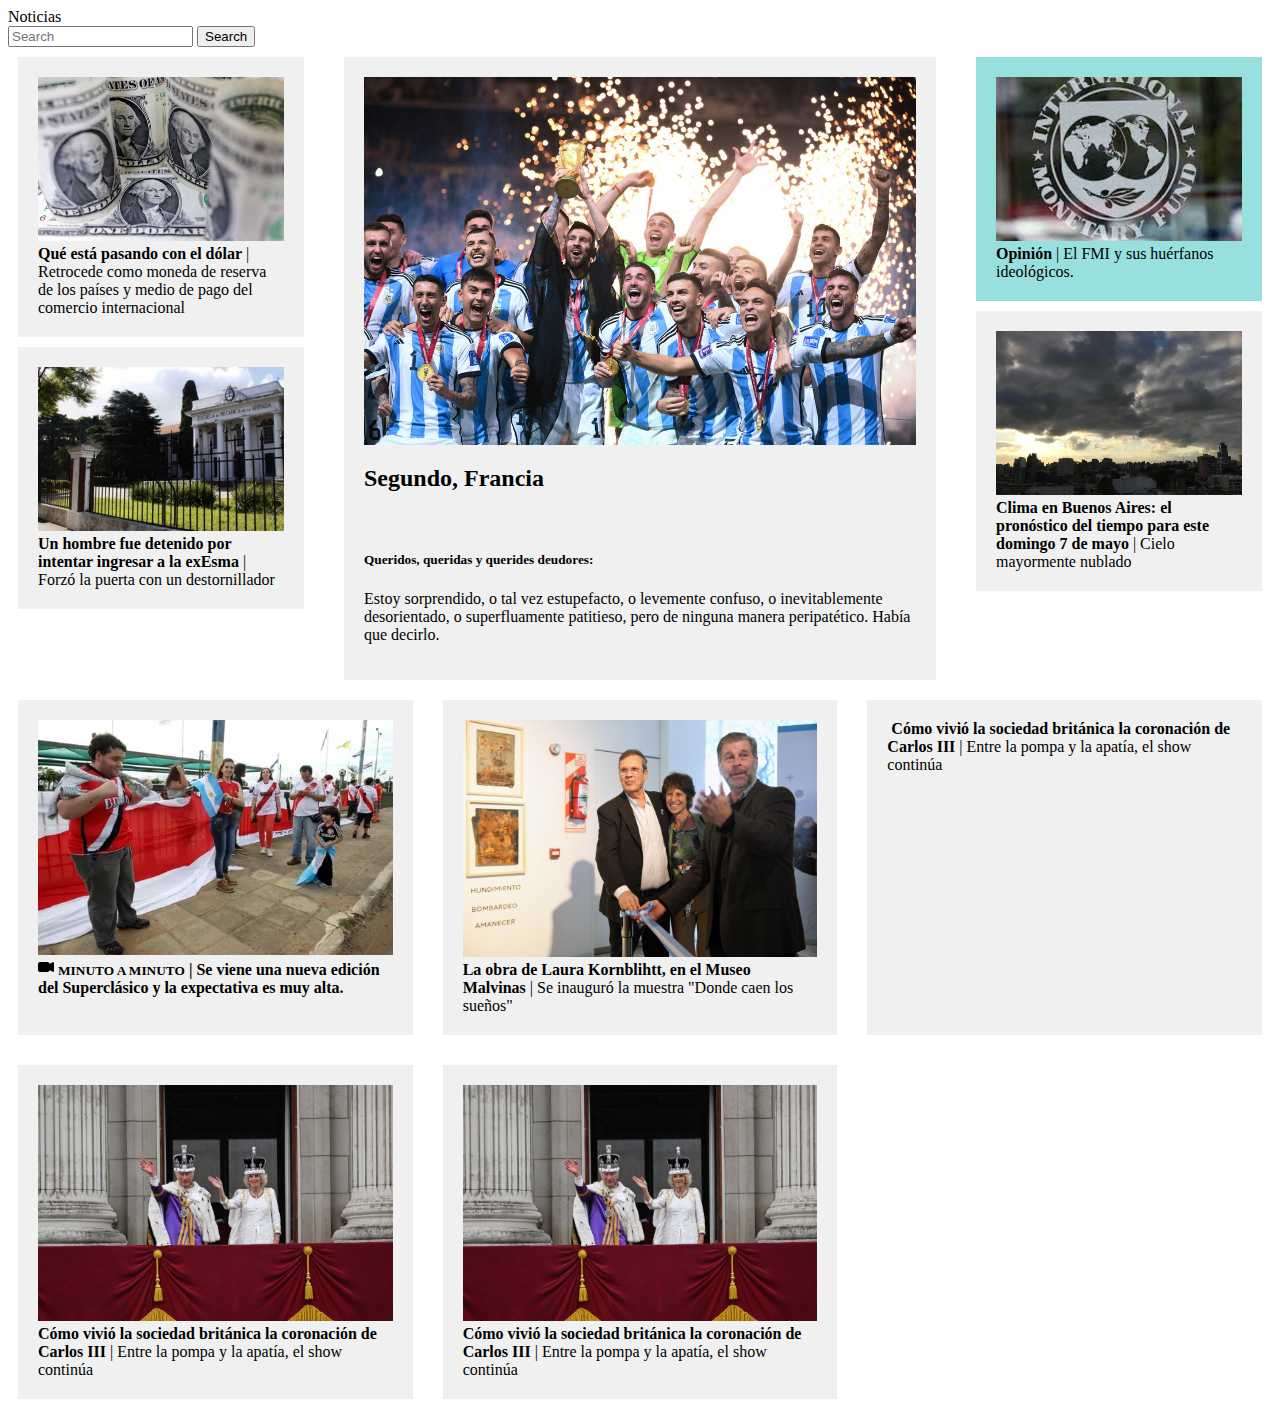
==== index.html @ 2b3b85e8 "gif anda" ====
<!DOCTYPE html>
<html lang="en">
<head>
    <link rel="stylesheet" href="estilos.css">
    <link href="https://cdn.jsdelivr.net/npm/bootstrap@5.3.0-alpha3/dist/css/bootstrap.min.css" rel="stylesheet" integrity="sha384-KK94CHFLLe+nY2dmCWGMq91rCGa5gtU4mk92HdvYe+M/SXH301p5ILy+dN9+nJOZ" crossorigin="anonymous">
    <script src="https://cdn.jsdelivr.net/npm/bootstrap@5.3.0-alpha3/dist/js/bootstrap.bundle.min.js" integrity="sha384-ENjdO4Dr2bkBIFxQpeoTz1HIcje39Wm4jDKdf19U8gI4ddQ3GYNS7NTKfAdVQSZe" crossorigin="anonymous"></script>
    <meta charset="UTF-8">
    <meta http-equiv="X-UA-Compatible" content="IE=edge">
    <meta name="viewport" content="width=device-width, initial-scale=1.0">
    <title>Noticias</title>
</head>
<body>

    <head>

        <nav class="navbar bg-body-tertiary">
            <div class="container-fluid">
              <a class="navbar-brand">Noticias</a>
              <form class="d-flex" role="search">
                <input class="form-control me-2" type="search" placeholder="Search" aria-label="Search">
                <button class="btn btn-outline-success" type="submit">Search</button>
              </form>
            </div>
          </nav>

    </head>

    <main>
        <div id="contenedor">
            
            <div>
                <article id="noticia">
                    <picture>
                        <img id="img" src="imagenes/dolar.jpg" alt="">
                    </picture>
                    <strong>Qué está pasando con el dólar</strong>
                    <span> | Retrocede como moneda de reserva de los países y medio de pago del comercio internacional</span>
                </article>

                <article id="noticia">
                    <picture>
                        <img id="img" src="imagenes/esma.jpg" alt="">
                    </picture>
                    <strong>Un hombre fue detenido por intentar ingresar a la exEsma</strong>
                    <span> | Forzó la puerta con un destornillador</span>
                </article>

                
            </div>
            

            <div id="noticia-medio">
                <article id="noticia">
                    <picture id="picture">
                        <img id="img" src="imagenes/seleccion.jpg" alt="">
                    </picture>
                    <h2>Segundo, Francia</h2>
                    <br>
                    <h5><b>Queridos, queridas y querides deudores:</b></h5>
                    <p>Estoy sorprendido, o tal vez estupefacto, o levemente confuso, o inevitablemente desorientado, o superfluamente patitieso, pero de ninguna manera peripatético. Había que decirlo.</p>
                </article>
            </div>


            <div>
                <article id="noticia-opinion">
                    <picture>
                        <img id="img" src="imagenes/fmi.jpg" alt="">
                    </picture>
                    <strong>Opinión</strong>
                    <span> | El FMI y sus huérfanos ideológicos.</span>
                </article>

                <article id="noticia">
                    <picture>
                        <img id="img" src="imagenes/tiempo.jpg" alt="">
                    </picture>
                    <strong>Clima en Buenos Aires: el pronóstico del tiempo para este domingo 7 de mayo </strong>
                    <span> | Cielo mayormente nublado</span>
                </article>

                
            </div>

            
        </div>

        <div id="noticias-abajo">
            
            <article id="noticia">
                <picture>
                    <img id="img" src="imagenes/superclasico.avif" alt="">
                </picture>
                <span class="blink">
                    <svg xmlns="http://www.w3.org/2000/svg" width="16" height="16" fill="currentColor" class="bi bi-camera-video-fill" viewBox="0 0 16 16">
                    <path fill-rule="evenodd" d="M0 5a2 2 0 0 1 2-2h7.5a2 2 0 0 1 1.983 1.738l3.11-1.382A1 1 0 0 1 16 4.269v7.462a1 1 0 0 1-1.406.913l-3.111-1.382A2 2 0 0 1 9.5 13H2a2 2 0 0 1-2-2V5z"/>
                    </svg>
                    <small><b>MINUTO A MINUTO</b></small>
                </span>
                <strong> | Se viene una nueva edición del Superclásico y la expectativa es muy alta.</strong>
            </article>


            <article id="noticia">
                <picture>
                    <img id="img" src="imagenes/museo-malvinas.jpeg" alt="">
                </picture>
                <strong>La obra de Laura Kornblihtt, en el Museo Malvinas</strong>
                <span> | Se inauguró la muestra "Donde caen los sueños"</span>
            </article>


            <article id="noticia">
                <picture>
                    <img id="img" src="imagenes/coronacion.gif" alt="">
                </picture>
                <strong>Cómo vivió la sociedad británica la coronación de Carlos III</strong>
                <span> | Entre la pompa y la apatía, el show continúa</span>
            </article>

            <article id="noticia">
                <picture>
                    <img id="img" src="imagenes/carlos-III.png" alt="">
                </picture>
                <strong>Cómo vivió la sociedad británica la coronación de Carlos III</strong>
                <span> | Entre la pompa y la apatía, el show continúa</span>
            </article>

            <article id="noticia">
                <picture>
                    <img id="img" src="imagenes/carlos-III.png" alt="">
                </picture>
                <strong>Cómo vivió la sociedad británica la coronación de Carlos III</strong>
                <span> | Entre la pompa y la apatía, el show continúa</span>
            </article>


        </div>




    </main>

    <footer></footer>

</body>
</html>
---- estilos.css ----
#contenedor {
    display: grid;
    grid-template-columns: 1fr 2fr 1fr;
    grid-gap: 20px;
}

#noticias-abajo {
    display: grid;
    grid-template-columns: repeat(3, 1fr);
    grid-gap: 10px;
  }

#noticia{
    background-color: #f0f0f0;
    padding: 20px;
    margin: 10px;
}

#noticia-opinion{
    background-color: #98e0dd;
    padding: 20px;
    margin: 10px;
}

#vivo{

    animation: blinker 1.5s cubic-bezier(.5, 0, 1, 1) infinite alternate;  
        font-size: 50px;
        color: red;
   }


#noticia-medio {
    grid-area: middle;
    grid-column: 2 / 3;
    grid-row: 1 / 3;
}


#picture{
    display: flex;
    justify-content: center;
}

#img-medio{
    max-width: 85%;
    max-height: 75%;
}

#img{
    max-width: 100%;
    max-height: 100%;
}


#article{   
    height: 350px;
    background-color: #a81c1c;
    overflow: auto;
}

#noticia-grande{   
    height: 350px;
    background-color: #a81c1c;
    overflow: auto;
}

#p{
    display: flex;
}

@keyframes blink {  
    0% { color: red; }
    100% { color: #f0f0f0; }
  }
  @-webkit-keyframes blink {
    0% { color: red; }
    100% { color: #f0f0f0; }
  }
  
.blink {
    -webkit-animation: blink 1s linear infinite;
    -moz-animation: blink 1s linear infinite;
    animation: blink 1s linear infinite;
  }
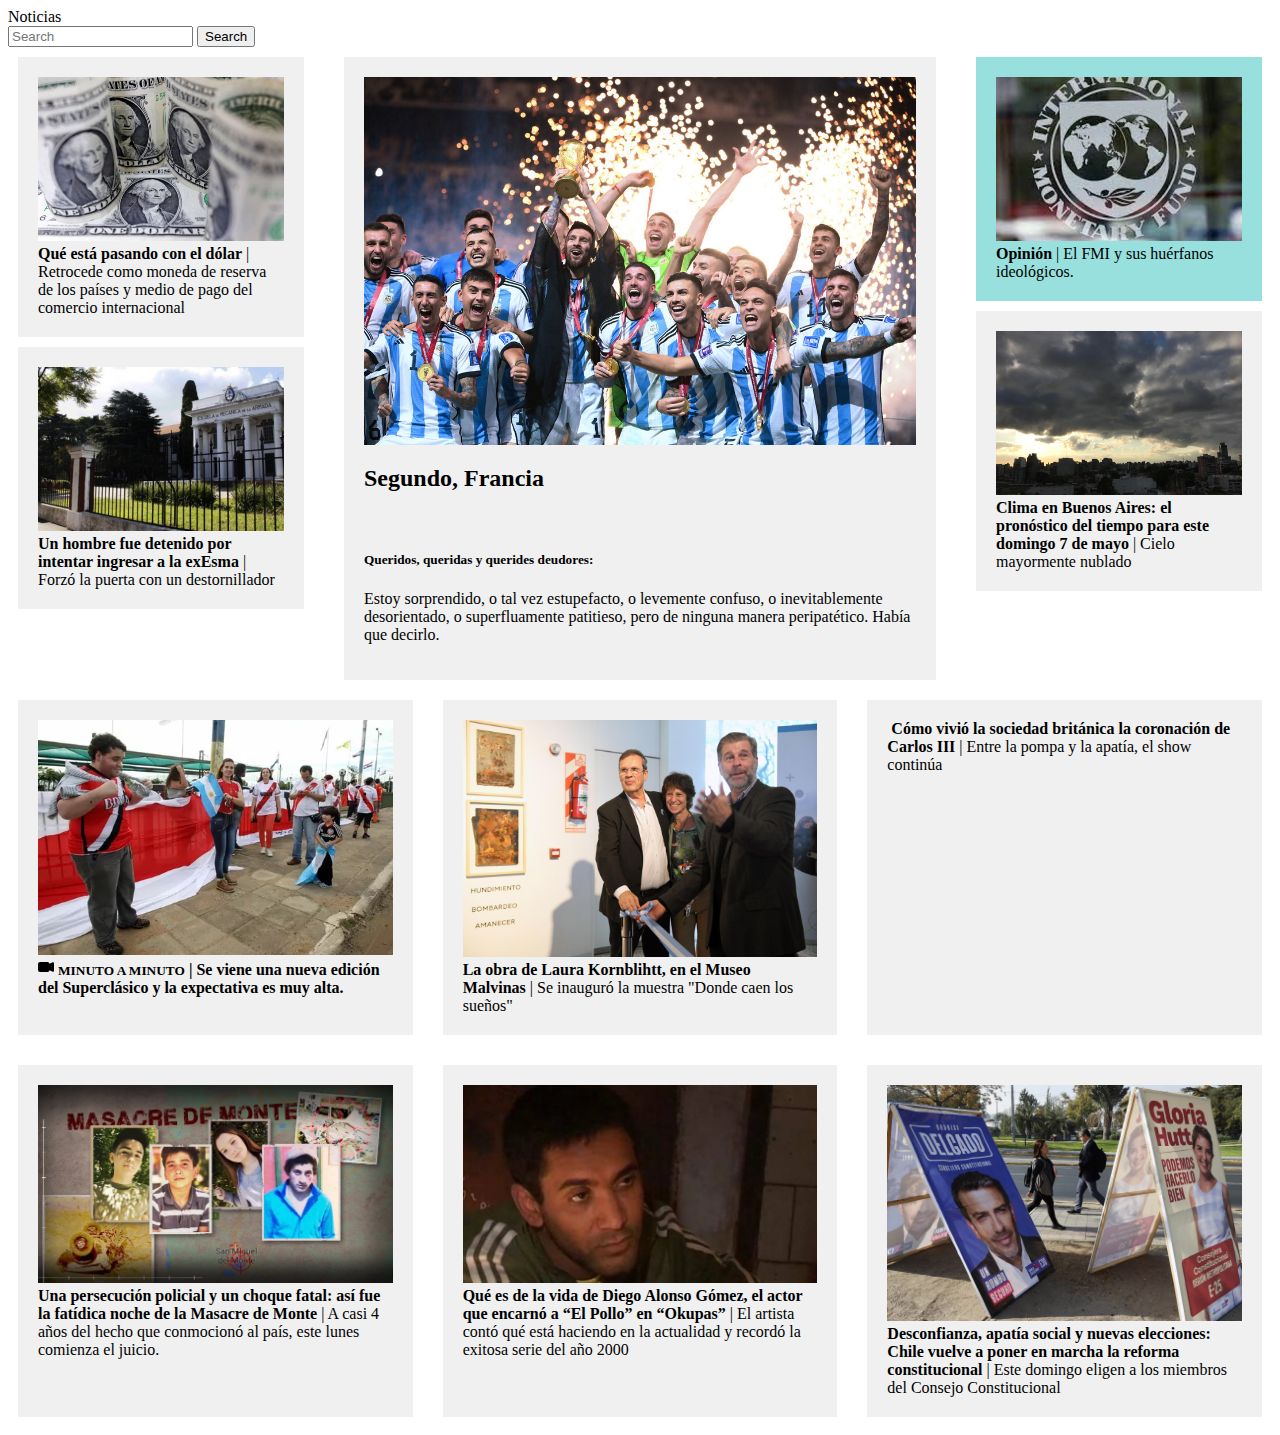
==== commit d6d529b6: "va quedando" ====
--- a/index.html
+++ b/index.html
@@ -3,7 +3,7 @@
 <head>
     <link rel="stylesheet" href="estilos.css">
     <link href="https://cdn.jsdelivr.net/npm/bootstrap@5.3.0-alpha3/dist/css/bootstrap.min.css" rel="stylesheet" integrity="sha384-KK94CHFLLe+nY2dmCWGMq91rCGa5gtU4mk92HdvYe+M/SXH301p5ILy+dN9+nJOZ" crossorigin="anonymous">
-    <script src="https://cdn.jsdelivr.net/npm/bootstrap@5.3.0-alpha3/dist/js/bootstrap.bundle.min.js" integrity="sha384-ENjdO4Dr2bkBIFxQpeoTz1HIcje39Wm4jDKdf19U8gI4ddQ3GYNS7NTKfAdVQSZe" crossorigin="anonymous"></script>
+  
     <meta charset="UTF-8">
     <meta http-equiv="X-UA-Compatible" content="IE=edge">
     <meta name="viewport" content="width=device-width, initial-scale=1.0">
@@ -48,9 +48,9 @@
                 
             </div>
             
-
             <div id="noticia-medio">
-                <article id="noticia">
+                <a href="noticia.html">
+                <article id="noticia" >
                     <picture id="picture">
                         <img id="img" src="imagenes/seleccion.jpg" alt="">
                     </picture>
@@ -59,6 +59,7 @@
                     <h5><b>Queridos, queridas y querides deudores:</b></h5>
                     <p>Estoy sorprendido, o tal vez estupefacto, o levemente confuso, o inevitablemente desorientado, o superfluamente patitieso, pero de ninguna manera peripatético. Había que decirlo.</p>
                 </article>
+                </a>
             </div>
 
 
@@ -120,20 +121,27 @@
 
             <article id="noticia">
                 <picture>
-                    <img id="img" src="imagenes/carlos-III.png" alt="">
+                    <img id="img" src="imagenes/monte.avif" alt="">
                 </picture>
-                <strong>Cómo vivió la sociedad británica la coronación de Carlos III</strong>
-                <span> | Entre la pompa y la apatía, el show continúa</span>
+                <strong>Una persecución policial y un choque fatal: así fue la fatídica noche de la Masacre de Monte</strong>
+                <span> | A casi 4 años del hecho que conmocionó al país, este lunes comienza el juicio.</span>
             </article>
 
             <article id="noticia">
                 <picture>
-                    <img id="img" src="imagenes/carlos-III.png" alt="">
+                    <img id="img" src="imagenes/okupas.avif" alt="">
                 </picture>
-                <strong>Cómo vivió la sociedad británica la coronación de Carlos III</strong>
-                <span> | Entre la pompa y la apatía, el show continúa</span>
+                <strong>Qué es de la vida de Diego Alonso Gómez, el actor que encarnó a “El Pollo” en “Okupas”</strong>
+                <span> | El artista contó qué está haciendo en la actualidad y recordó la exitosa serie del año 2000</span>
             </article>
 
+            <article id="noticia">
+                <picture>
+                    <img id="img" src="imagenes/chile.avif" alt="">
+                </picture>
+                <strong>Desconfianza, apatía social y nuevas elecciones: Chile vuelve a poner en marcha la reforma constitucional</strong>
+                <span> | Este domingo eligen a los miembros del Consejo Constitucional </span>
+            </article>
 
         </div>
 
--- a/estilos.css
+++ b/estilos.css
@@ -1,3 +1,37 @@
+pre{
+    font-size: 500px;
+}
+
+#grid-pag{
+    margin: 20px;
+    display: grid;
+    grid-template-columns: 2fr 1fr;
+    grid-gap: 20px;
+}
+
+#noticia-medio a {
+    color: rgb(0, 0, 0);
+    text-decoration:none;
+}
+
+#img-pag{
+    max-width: 850px;
+    max-height: 850px;
+}
+
+
+
+#noticia-pag{
+
+    max-width: 850px;
+    max-height: 850px;
+
+} 
+
+#texto{
+    font-family: Arial, Helvetica, sans-serif;
+}
+
 #contenedor {
     display: grid;
     grid-template-columns: 1fr 2fr 1fr;
@@ -8,7 +42,9 @@
     display: grid;
     grid-template-columns: repeat(3, 1fr);
     grid-gap: 10px;
-  }
+}
+
+
 
 #noticia{
     background-color: #f0f0f0;
@@ -77,7 +113,7 @@
     0% { color: red; }
     100% { color: #f0f0f0; }
   }
-  
+
 .blink {
     -webkit-animation: blink 1s linear infinite;
     -moz-animation: blink 1s linear infinite;
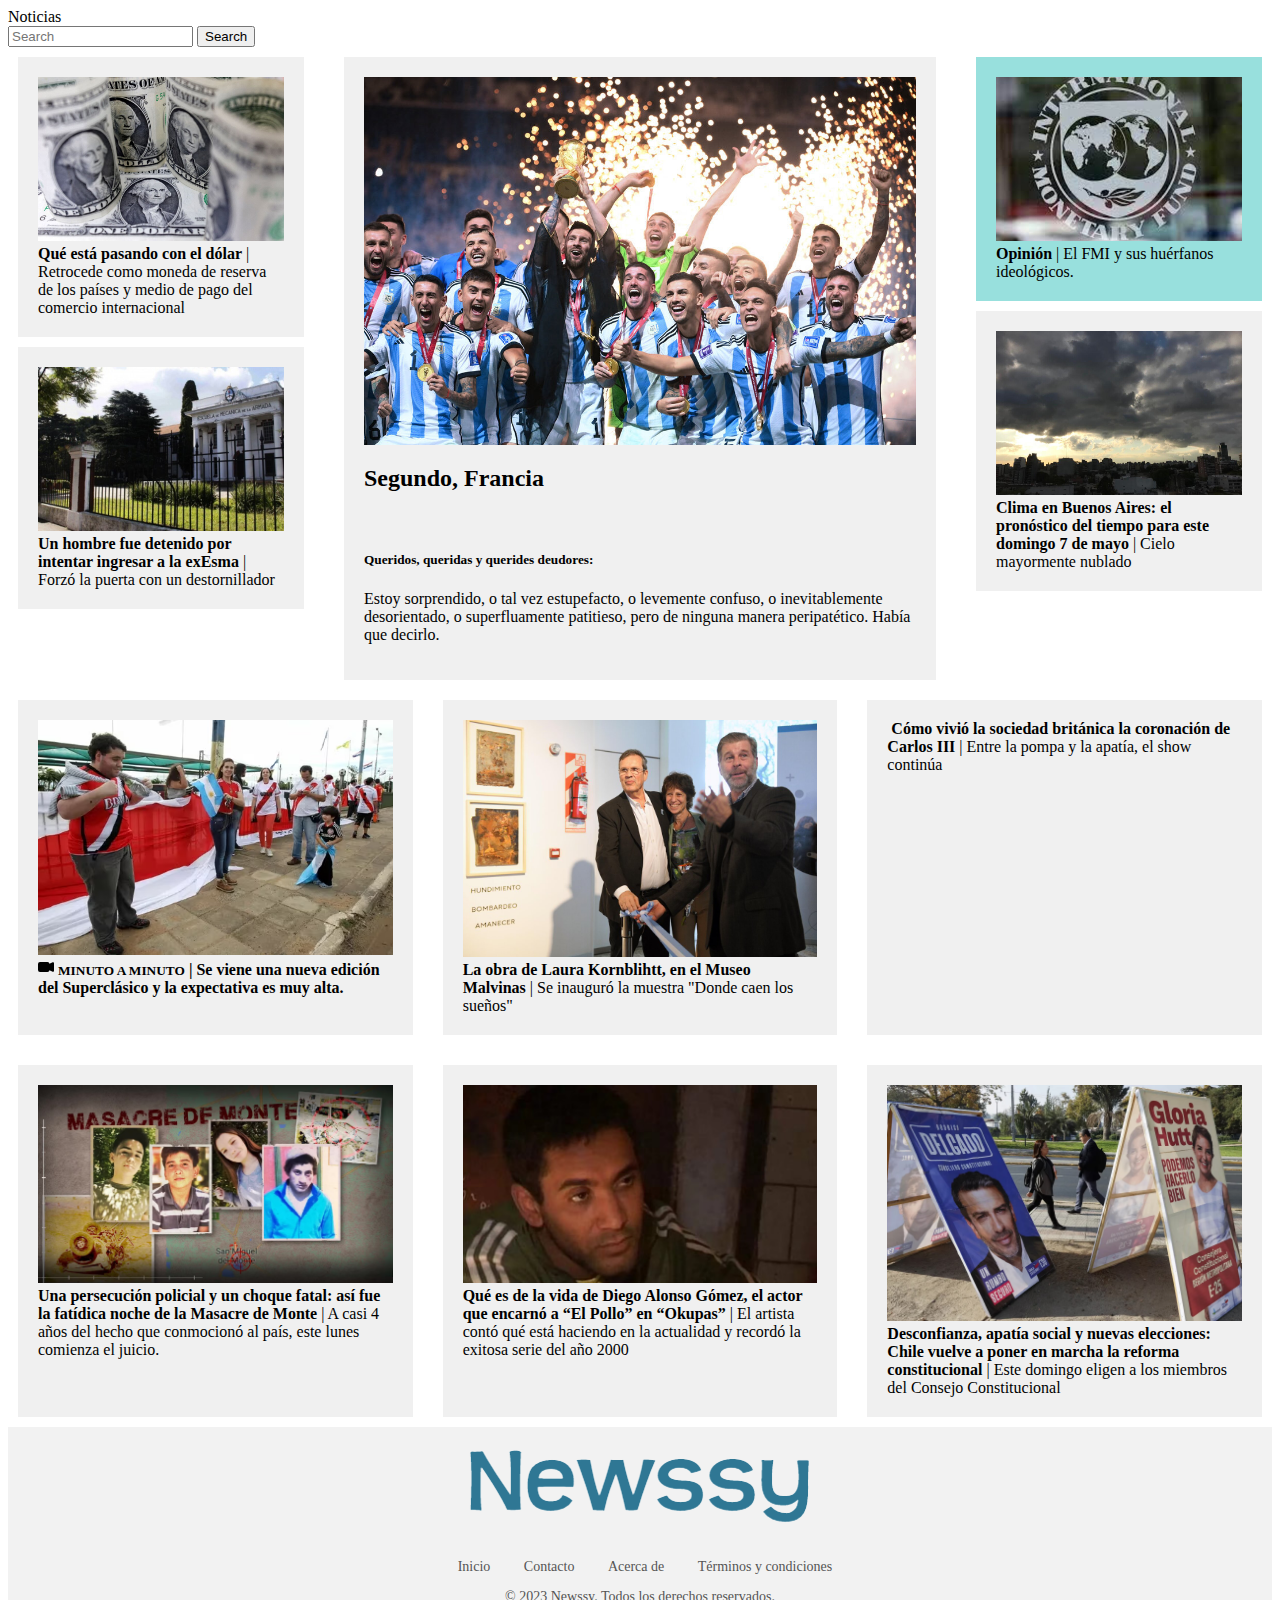
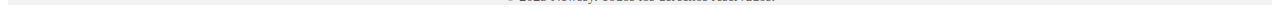
==== commit 2f069bf1: "casi" ====
--- a/index.html
+++ b/index.html
@@ -1,40 +1,48 @@
 <!DOCTYPE html>
 <html lang="en">
+
 <head>
     <link rel="stylesheet" href="estilos.css">
-    <link href="https://cdn.jsdelivr.net/npm/bootstrap@5.3.0-alpha3/dist/css/bootstrap.min.css" rel="stylesheet" integrity="sha384-KK94CHFLLe+nY2dmCWGMq91rCGa5gtU4mk92HdvYe+M/SXH301p5ILy+dN9+nJOZ" crossorigin="anonymous">
-  
+    <link href="https://cdn.jsdelivr.net/npm/bootstrap@5.3.0-alpha3/dist/css/bootstrap.min.css" rel="stylesheet"
+        integrity="sha384-KK94CHFLLe+nY2dmCWGMq91rCGa5gtU4mk92HdvYe+M/SXH301p5ILy+dN9+nJOZ" crossorigin="anonymous">
+
     <meta charset="UTF-8">
     <meta http-equiv="X-UA-Compatible" content="IE=edge">
     <meta name="viewport" content="width=device-width, initial-scale=1.0">
     <title>Noticias</title>
 </head>
+
 <body>
 
     <head>
 
         <nav class="navbar bg-body-tertiary">
             <div class="container-fluid">
-              <a class="navbar-brand">Noticias</a>
-              <form class="d-flex" role="search">
-                <input class="form-control me-2" type="search" placeholder="Search" aria-label="Search">
-                <button class="btn btn-outline-success" type="submit">Search</button>
-              </form>
+                <a class="navbar-brand">Noticias</a>
+                <form class="d-flex" role="search">
+                    <input class="form-control me-2" type="search" placeholder="Search" aria-label="Search">
+                    <button class="btn btn-outline-success" type="submit">Search</button>
+                </form>
             </div>
-          </nav>
+        </nav>
 
     </head>
 
     <main>
+
+
+
+
         <div id="contenedor">
-            
+
             <div>
                 <article id="noticia">
                     <picture>
                         <img id="img" src="imagenes/dolar.jpg" alt="">
                     </picture>
                     <strong>Qué está pasando con el dólar</strong>
-                    <span> | Retrocede como moneda de reserva de los países y medio de pago del comercio internacional</span>
+                    <span> | Retrocede como moneda de reserva de los países y medio de pago del comercio
+                        internacional</span>
                 </article>
 
                 <article id="noticia">
@@ -45,20 +53,22 @@
                     <span> | Forzó la puerta con un destornillador</span>
                 </article>
 
-                
+
             </div>
-            
+
             <div id="noticia-medio">
                 <a href="noticia.html">
-                <article id="noticia" >
-                    <picture id="picture">
-                        <img id="img" src="imagenes/seleccion.jpg" alt="">
-                    </picture>
-                    <h2>Segundo, Francia</h2>
-                    <br>
-                    <h5><b>Queridos, queridas y querides deudores:</b></h5>
-                    <p>Estoy sorprendido, o tal vez estupefacto, o levemente confuso, o inevitablemente desorientado, o superfluamente patitieso, pero de ninguna manera peripatético. Había que decirlo.</p>
-                </article>
+                    <article id="noticia">
+                        <picture id="picture">
+                            <img id="img" src="imagenes/seleccion.jpg" alt="">
+                        </picture>
+                        <h2>Segundo, Francia</h2>
+                        <br>
+                        <h5><b>Queridos, queridas y querides deudores:</b></h5>
+                        <p>Estoy sorprendido, o tal vez estupefacto, o levemente confuso, o inevitablemente
+                            desorientado, o superfluamente patitieso, pero de ninguna manera peripatético. Había que
+                            decirlo.</p>
+                    </article>
                 </a>
             </div>
 
@@ -80,21 +90,23 @@
                     <span> | Cielo mayormente nublado</span>
                 </article>
 
-                
+
             </div>
 
-            
+
         </div>
 
         <div id="noticias-abajo">
-            
+
             <article id="noticia">
                 <picture>
                     <img id="img" src="imagenes/superclasico.avif" alt="">
                 </picture>
                 <span class="blink">
-                    <svg xmlns="http://www.w3.org/2000/svg" width="16" height="16" fill="currentColor" class="bi bi-camera-video-fill" viewBox="0 0 16 16">
-                    <path fill-rule="evenodd" d="M0 5a2 2 0 0 1 2-2h7.5a2 2 0 0 1 1.983 1.738l3.11-1.382A1 1 0 0 1 16 4.269v7.462a1 1 0 0 1-1.406.913l-3.111-1.382A2 2 0 0 1 9.5 13H2a2 2 0 0 1-2-2V5z"/>
+                    <svg xmlns="http://www.w3.org/2000/svg" width="16" height="16" fill="currentColor"
+                        class="bi bi-camera-video-fill" viewBox="0 0 16 16">
+                        <path fill-rule="evenodd"
+                            d="M0 5a2 2 0 0 1 2-2h7.5a2 2 0 0 1 1.983 1.738l3.11-1.382A1 1 0 0 1 16 4.269v7.462a1 1 0 0 1-1.406.913l-3.111-1.382A2 2 0 0 1 9.5 13H2a2 2 0 0 1-2-2V5z" />
                     </svg>
                     <small><b>MINUTO A MINUTO</b></small>
                 </span>
@@ -123,7 +135,8 @@
                 <picture>
                     <img id="img" src="imagenes/monte.avif" alt="">
                 </picture>
-                <strong>Una persecución policial y un choque fatal: así fue la fatídica noche de la Masacre de Monte</strong>
+                <strong>Una persecución policial y un choque fatal: así fue la fatídica noche de la Masacre de
+                    Monte</strong>
                 <span> | A casi 4 años del hecho que conmocionó al país, este lunes comienza el juicio.</span>
             </article>
 
@@ -132,14 +145,16 @@
                     <img id="img" src="imagenes/okupas.avif" alt="">
                 </picture>
                 <strong>Qué es de la vida de Diego Alonso Gómez, el actor que encarnó a “El Pollo” en “Okupas”</strong>
-                <span> | El artista contó qué está haciendo en la actualidad y recordó la exitosa serie del año 2000</span>
+                <span> | El artista contó qué está haciendo en la actualidad y recordó la exitosa serie del año
+                    2000</span>
             </article>
 
             <article id="noticia">
                 <picture>
                     <img id="img" src="imagenes/chile.avif" alt="">
                 </picture>
-                <strong>Desconfianza, apatía social y nuevas elecciones: Chile vuelve a poner en marcha la reforma constitucional</strong>
+                <strong>Desconfianza, apatía social y nuevas elecciones: Chile vuelve a poner en marcha la reforma
+                    constitucional</strong>
                 <span> | Este domingo eligen a los miembros del Consejo Constitucional </span>
             </article>
 
@@ -150,7 +165,35 @@
 
     </main>
 
-    <footer></footer>
+    <footer id="footer">
+
+
+              <picture id="titulo-footer">
+                <img  src="imagenes/titulo.png" alt="">
+            </picture>
+    
+
+       
+
+        <div id="footer-div">
+
+          
+
+            <nav id="footer-nav">
+                <ul>
+                  <li><a href="">Inicio</a></li>
+                  <li><a href="">Contacto</a></li>
+                  <li><a href="">Acerca de</a></li>
+                  <li><a href="">Términos y condiciones</a></li>
+                </ul>
+              </nav>
+            <p>&copy; 2023 Newssy. Todos los derechos reservados.</p>
+
+
+        </div>
+
+    </footer>
 
 </body>
+
 </html>--- a/estilos.css
+++ b/estilos.css
@@ -1,6 +1,8 @@
 pre{
     font-size: 500px;
 }
+
+
 
 #grid-pag{
     margin: 20px;
@@ -13,6 +15,38 @@
     color: rgb(0, 0, 0);
     text-decoration:none;
 }
+
+
+#footer{
+    background-color: #f2f2f2;
+
+    color: #555;
+}
+
+
+#footer-div{
+    font-size: 14px;
+    text-align: center;
+}
+
+
+
+#titulo-footer{
+    justify-content: center;
+    display: flex;
+}
+
+
+ #footer-nav ul li {
+    display: inline-block;
+    margin-right: 30px;
+}
+  #footer-nav a {
+    text-decoration: none;
+    color: #555;
+  }
+
+
 
 #img-pag{
     max-width: 850px;
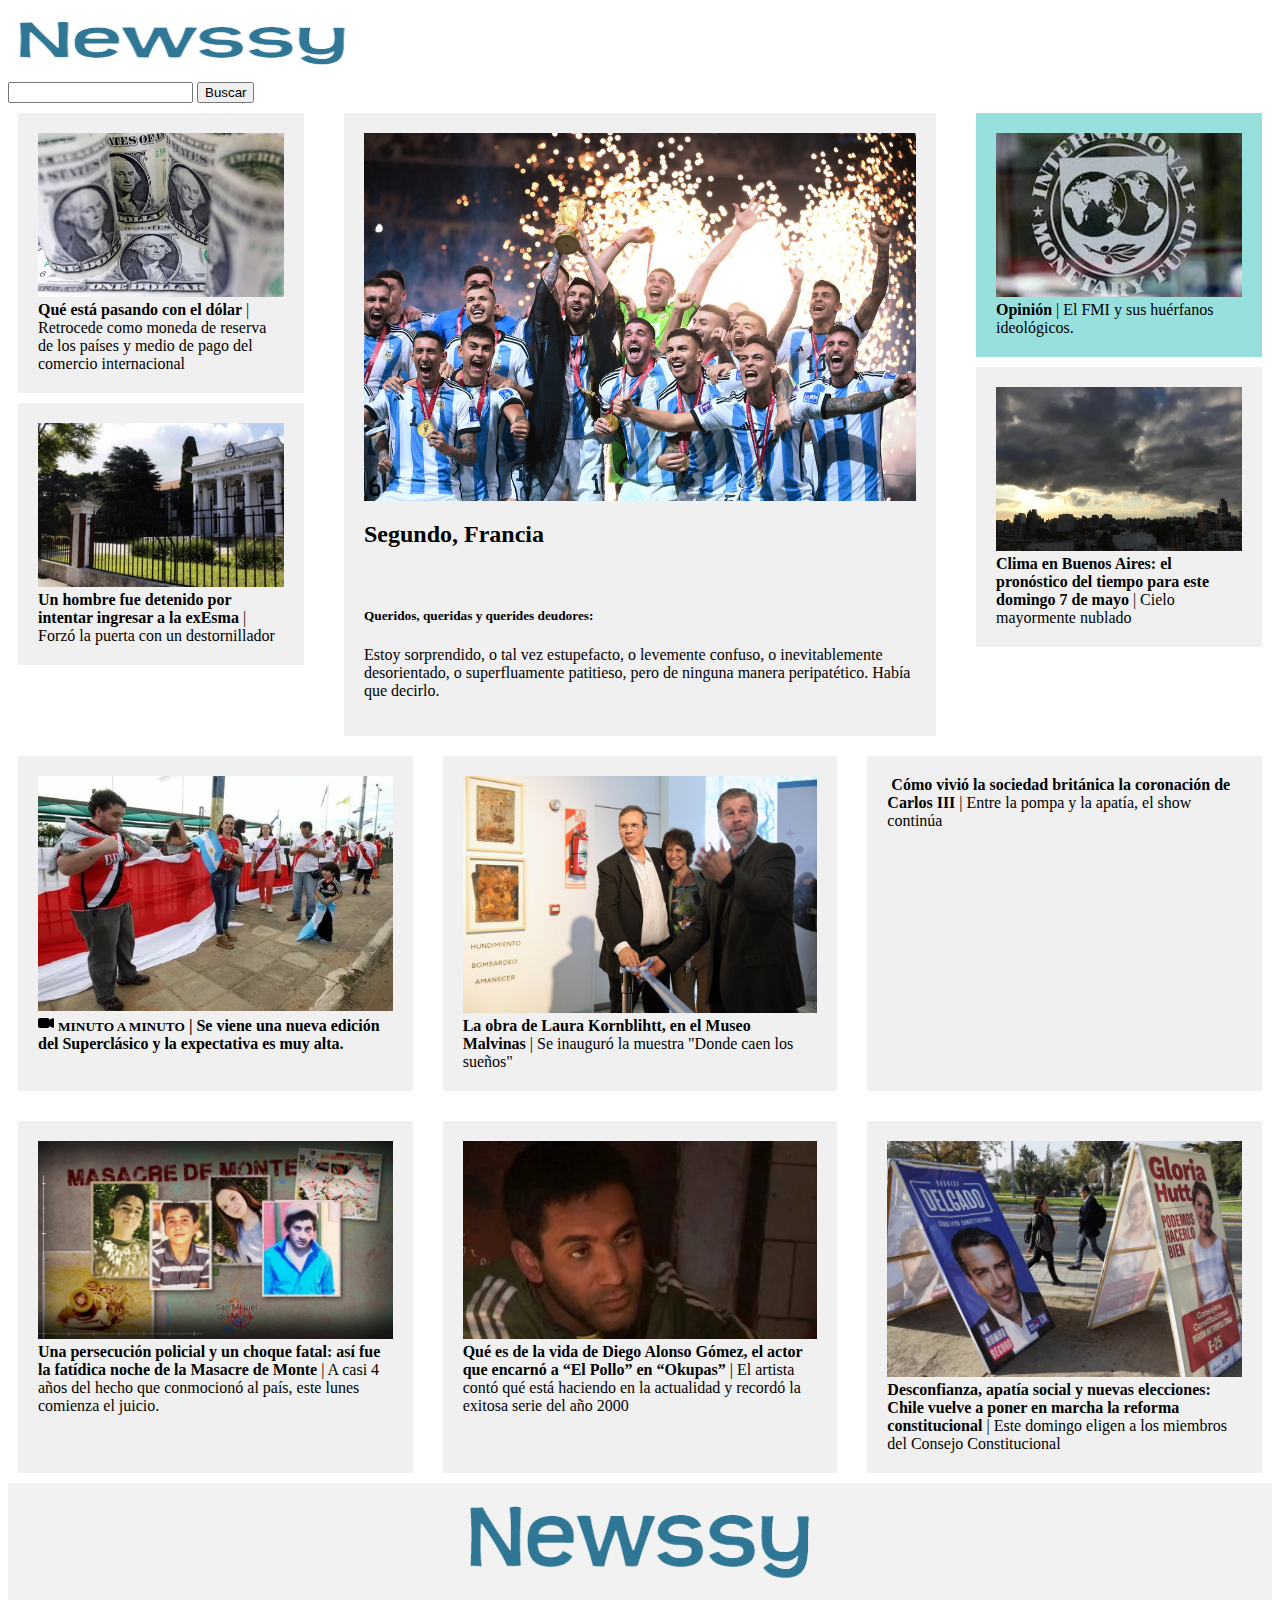
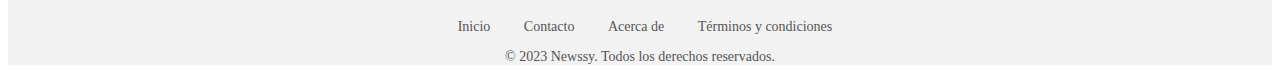
==== commit 63a4d815: "falta acomodar" ====
--- a/index.html
+++ b/index.html
@@ -9,7 +9,7 @@
     <meta charset="UTF-8">
     <meta http-equiv="X-UA-Compatible" content="IE=edge">
     <meta name="viewport" content="width=device-width, initial-scale=1.0">
-    <title>Noticias</title>
+    <title>Inicio Newssy</title>
 </head>
 
 <body>
@@ -18,10 +18,12 @@
 
         <nav class="navbar bg-body-tertiary">
             <div class="container-fluid">
-                <a class="navbar-brand">Noticias</a>
+                <a class="navbar-brand" href="index.html">
+                    <img width="350px" height="70px"  src="imagenes/titulo.png" alt="">
+                </a>
                 <form class="d-flex" role="search">
-                    <input class="form-control me-2" type="search" placeholder="Search" aria-label="Search">
-                    <button class="btn btn-outline-success" type="submit">Search</button>
+                    <input class="form-control me-2" type="search" placeholder="" aria-label="Search">
+                    <button class="btn btn-outline-secondary" type="submit">Buscar</button>
                 </form>
             </div>
         </nav>
@@ -169,7 +171,8 @@
 
 
               <picture id="titulo-footer">
-                <img  src="imagenes/titulo.png" alt="">
+                <a href="index.html">
+                <img  src="imagenes/titulo.png" alt=""></a>
             </picture>
     
 
--- a/estilos.css
+++ b/estilos.css
@@ -9,6 +9,7 @@
     display: grid;
     grid-template-columns: 2fr 1fr;
     grid-gap: 20px;
+    margin-bottom: 200px;
 }
 
 #noticia-medio a {
@@ -45,6 +46,7 @@
     text-decoration: none;
     color: #555;
   }
+
 
 
 
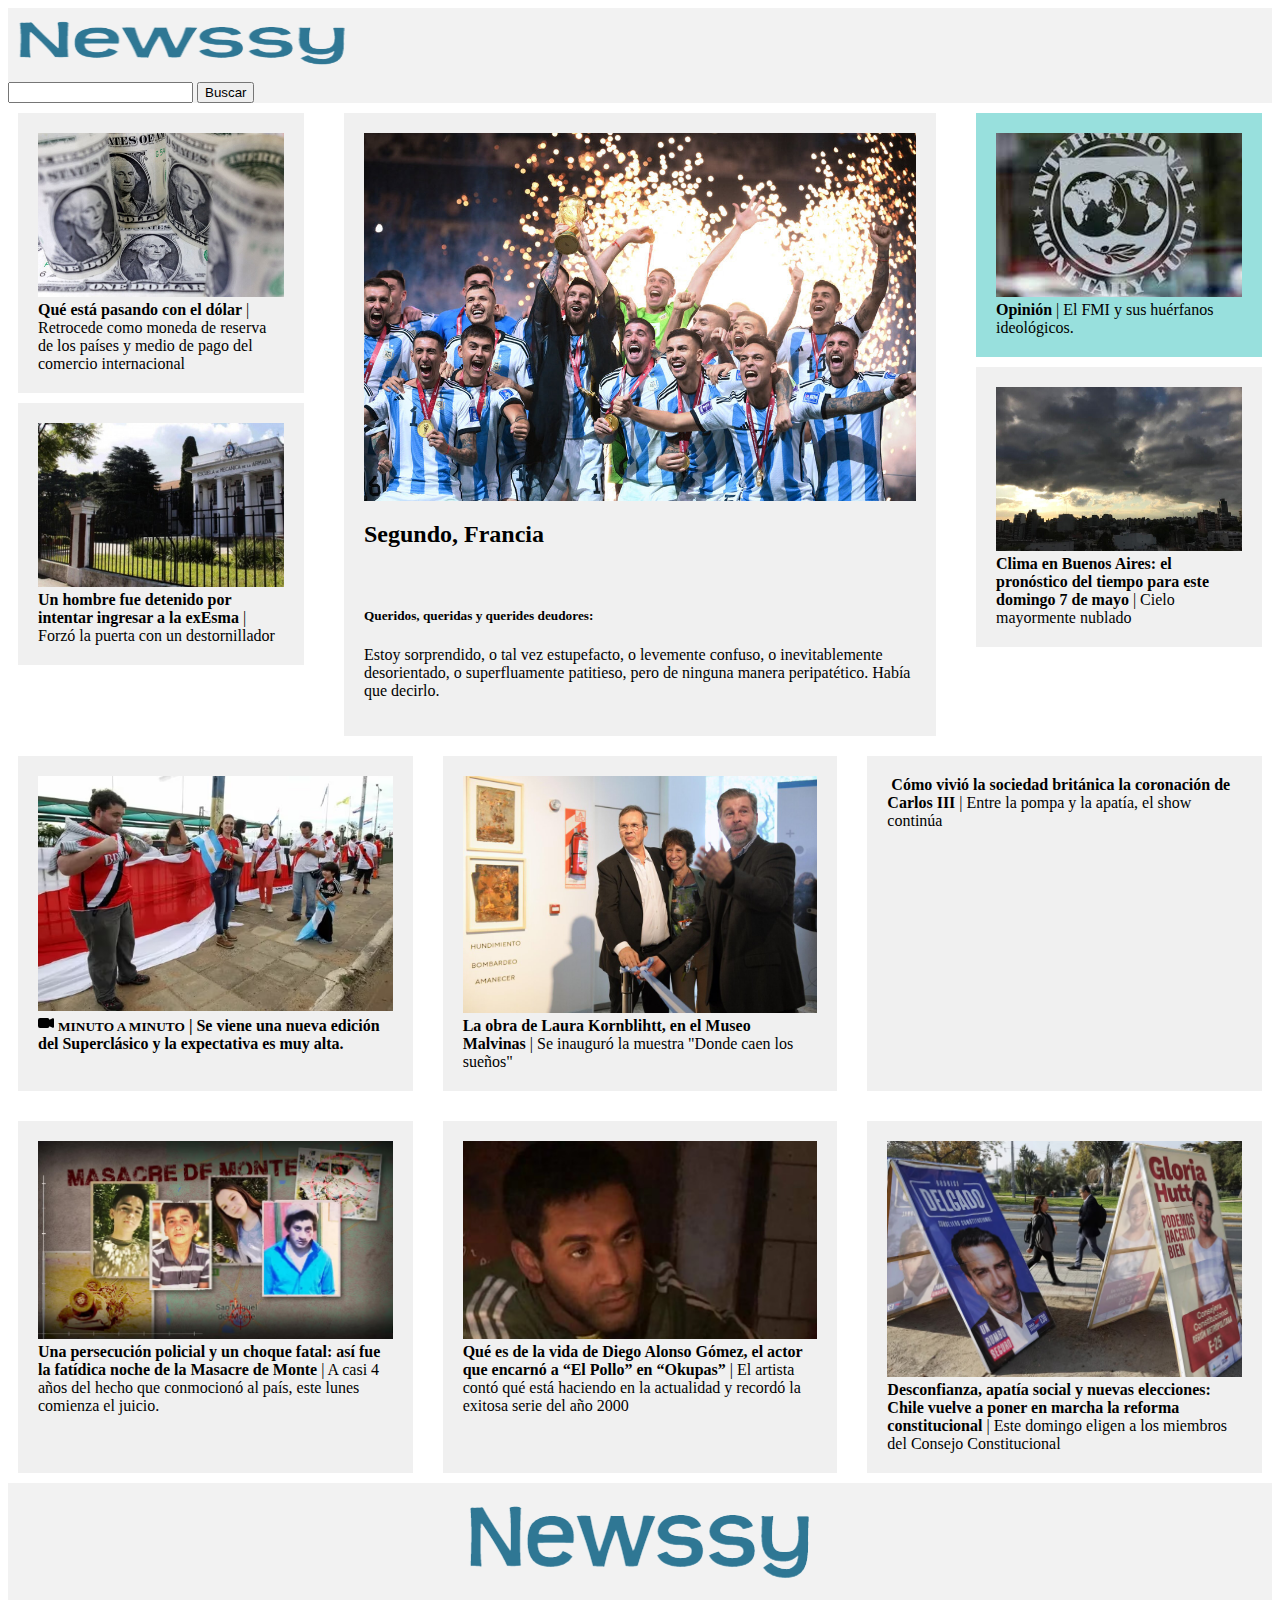
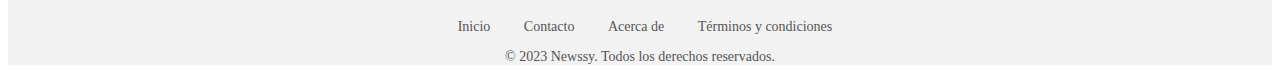
==== commit ceb3f2b6: "cambiado color navbar" ====
--- a/index.html
+++ b/index.html
@@ -16,7 +16,7 @@
 
     <head>
 
-        <nav class="navbar bg-body-tertiary">
+        <nav class="navbar" style="background-color: #f2f2f2;">
             <div class="container-fluid">
                 <a class="navbar-brand" href="index.html">
                     <img width="350px" height="70px"  src="imagenes/titulo.png" alt="">
--- a/estilos.css
+++ b/estilos.css
@@ -73,6 +73,7 @@
     grid-template-columns: 1fr 2fr 1fr;
     grid-gap: 20px;
 }
+
 
 #noticias-abajo {
     display: grid;
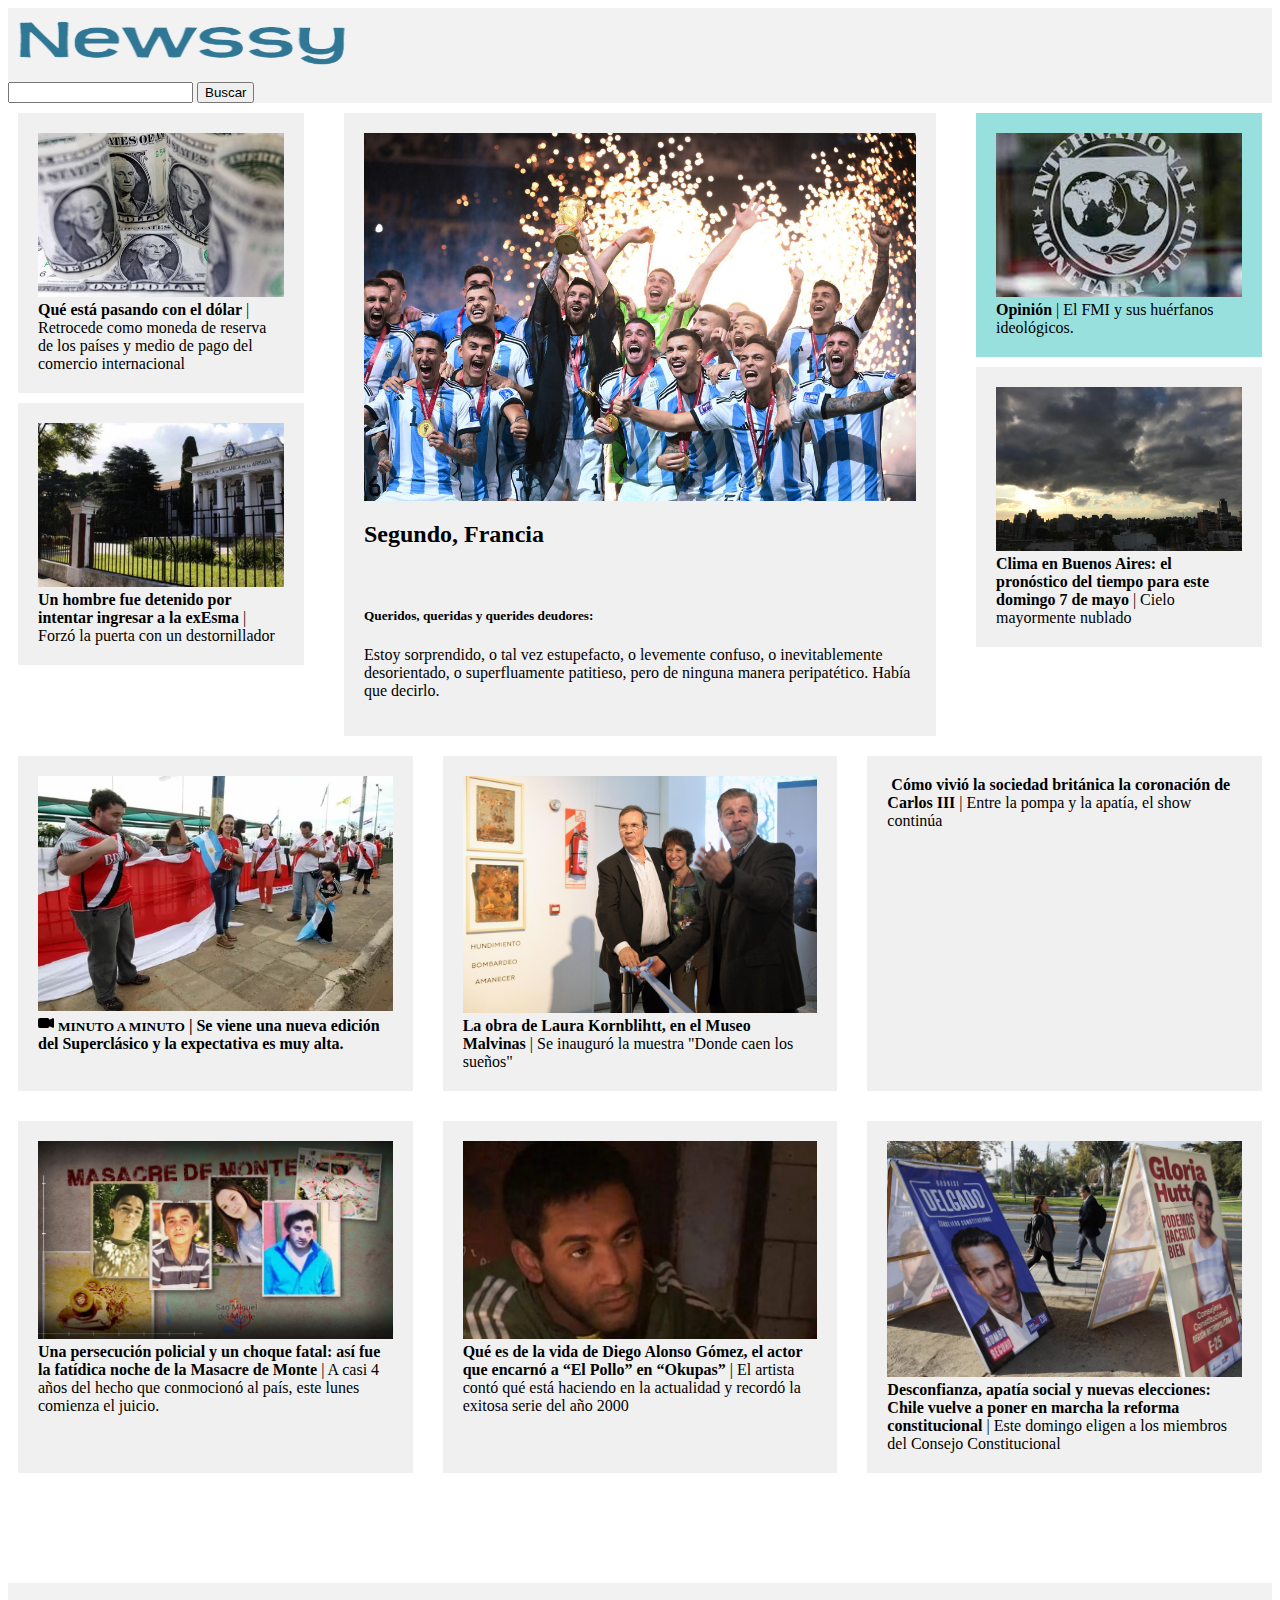
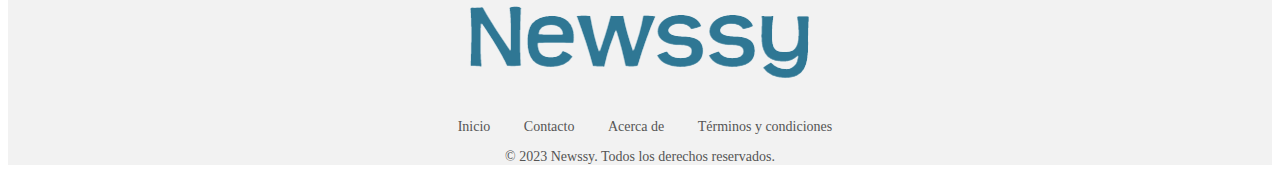
==== commit 6c9c4fce: "agregado margin a index" ====
--- a/index.html
+++ b/index.html
@@ -104,7 +104,7 @@
                 <picture>
                     <img id="img" src="imagenes/superclasico.avif" alt="">
                 </picture>
-                <span class="blink">
+                <span id="blink">
                     <svg xmlns="http://www.w3.org/2000/svg" width="16" height="16" fill="currentColor"
                         class="bi bi-camera-video-fill" viewBox="0 0 16 16">
                         <path fill-rule="evenodd"
@@ -170,7 +170,7 @@
     <footer id="footer">
 
 
-              <picture id="titulo-footer">
+              <picture id="footer-titulo">
                 <a href="index.html">
                 <img  src="imagenes/titulo.png" alt=""></a>
             </picture>
--- a/estilos.css
+++ b/estilos.css
@@ -1,8 +1,70 @@
-pre{
-    font-size: 500px;
+#article{   
+    height: 350px;
+    background-color: #a81c1c;
+    overflow: auto;
 }
 
+#blink {
+    -webkit-animation: blink 1s linear infinite;
+    -moz-animation: blink 1s linear infinite;
+    animation: blink 1s linear infinite;
+}
 
+@keyframes blink {  
+    0% { color: red; }
+    100% { color: #f0f0f0; }
+  }
+@-webkit-keyframes blink {
+    0% { color: red; }
+    100% { color: #f0f0f0; }
+}
+
+#contenedor{
+    display: grid;
+    grid-template-columns: 1fr 2fr 1fr;
+    grid-gap: 20px;
+}
+
+#footer{
+    background-color: #f2f2f2;
+
+    color: #555;
+}
+
+#footer-div{
+    font-size: 14px;
+    text-align: center;
+}
+
+#footer-nav a {
+    text-decoration: none;
+    color: #555;
+}
+
+#footer-nav ul li {
+    display: inline-block;
+    margin-right: 30px;
+}
+
+#footer-titulo{
+    justify-content: center;
+    display: flex;
+}
+
+#img{
+    max-width: 100%;
+    max-height: 100%;
+}
+
+#img-medio{
+    max-width: 85%;
+    max-height: 75%;
+}
+
+#img-pag{
+    max-width: 850px;
+    max-height: 850px;
+}
 
 #grid-pag{
     margin: 20px;
@@ -12,81 +74,34 @@
     margin-bottom: 200px;
 }
 
-#noticia-medio a {
-    color: rgb(0, 0, 0);
-    text-decoration:none;
+#noticia{
+    background-color: #f0f0f0;
+    padding: 20px;
+    margin: 10px;
 }
-
-
-#footer{
-    background-color: #f2f2f2;
-
-    color: #555;
-}
-
-
-#footer-div{
-    font-size: 14px;
-    text-align: center;
-}
-
-
-
-#titulo-footer{
-    justify-content: center;
-    display: flex;
-}
-
-
- #footer-nav ul li {
-    display: inline-block;
-    margin-right: 30px;
-}
-  #footer-nav a {
-    text-decoration: none;
-    color: #555;
-  }
-
-
-
-
-#img-pag{
-    max-width: 850px;
-    max-height: 850px;
-}
-
-
-
-#noticia-pag{
-
-    max-width: 850px;
-    max-height: 850px;
-
-} 
-
-#texto{
-    font-family: Arial, Helvetica, sans-serif;
-}
-
-#contenedor {
-    display: grid;
-    grid-template-columns: 1fr 2fr 1fr;
-    grid-gap: 20px;
-}
-
 
 #noticias-abajo {
     display: grid;
     grid-template-columns: repeat(3, 1fr);
     grid-gap: 10px;
+    margin-bottom: 100px;
 }
 
+#noticia-medio a{
+    color: rgb(0, 0, 0);
+    text-decoration:none;
+}
 
+#noticia-grande{   
+    height: 350px;
+    background-color: #a81c1c;
+    overflow: auto;
+}
 
-#noticia{
-    background-color: #f0f0f0;
-    padding: 20px;
-    margin: 10px;
+#noticia-medio{
+    grid-area: middle;
+    grid-column: 2 / 3;
+    grid-row: 1 / 3;
 }
 
 #noticia-opinion{
@@ -95,65 +110,35 @@
     margin: 10px;
 }
 
-#vivo{
+#noticia-pag{
+    max-width: 850px;
+    max-height: 850px;
 
-    animation: blinker 1.5s cubic-bezier(.5, 0, 1, 1) infinite alternate;  
-        font-size: 50px;
-        color: red;
-   }
+} 
 
-
-#noticia-medio {
-    grid-area: middle;
-    grid-column: 2 / 3;
-    grid-row: 1 / 3;
+#p{
+    display: flex;
 }
-
 
 #picture{
     display: flex;
     justify-content: center;
 }
 
-#img-medio{
-    max-width: 85%;
-    max-height: 75%;
-}
-
-#img{
-    max-width: 100%;
-    max-height: 100%;
+pre{
+    font-size: 500px;
 }
 
 
-#article{   
-    height: 350px;
-    background-color: #a81c1c;
-    overflow: auto;
+#texto{
+    font-family: Arial, Helvetica, sans-serif;
 }
 
-#noticia-grande{   
-    height: 350px;
-    background-color: #a81c1c;
-    overflow: auto;
+
+#vivo{
+    animation: blinker 1.5s cubic-bezier(.5, 0, 1, 1) infinite alternate;  
+    font-size: 50px;
+    color: red;
 }
 
-#p{
-    display: flex;
-}
 
-@keyframes blink {  
-    0% { color: red; }
-    100% { color: #f0f0f0; }
-  }
-  @-webkit-keyframes blink {
-    0% { color: red; }
-    100% { color: #f0f0f0; }
-  }
-
-.blink {
-    -webkit-animation: blink 1s linear infinite;
-    -moz-animation: blink 1s linear infinite;
-    animation: blink 1s linear infinite;
-  }
-
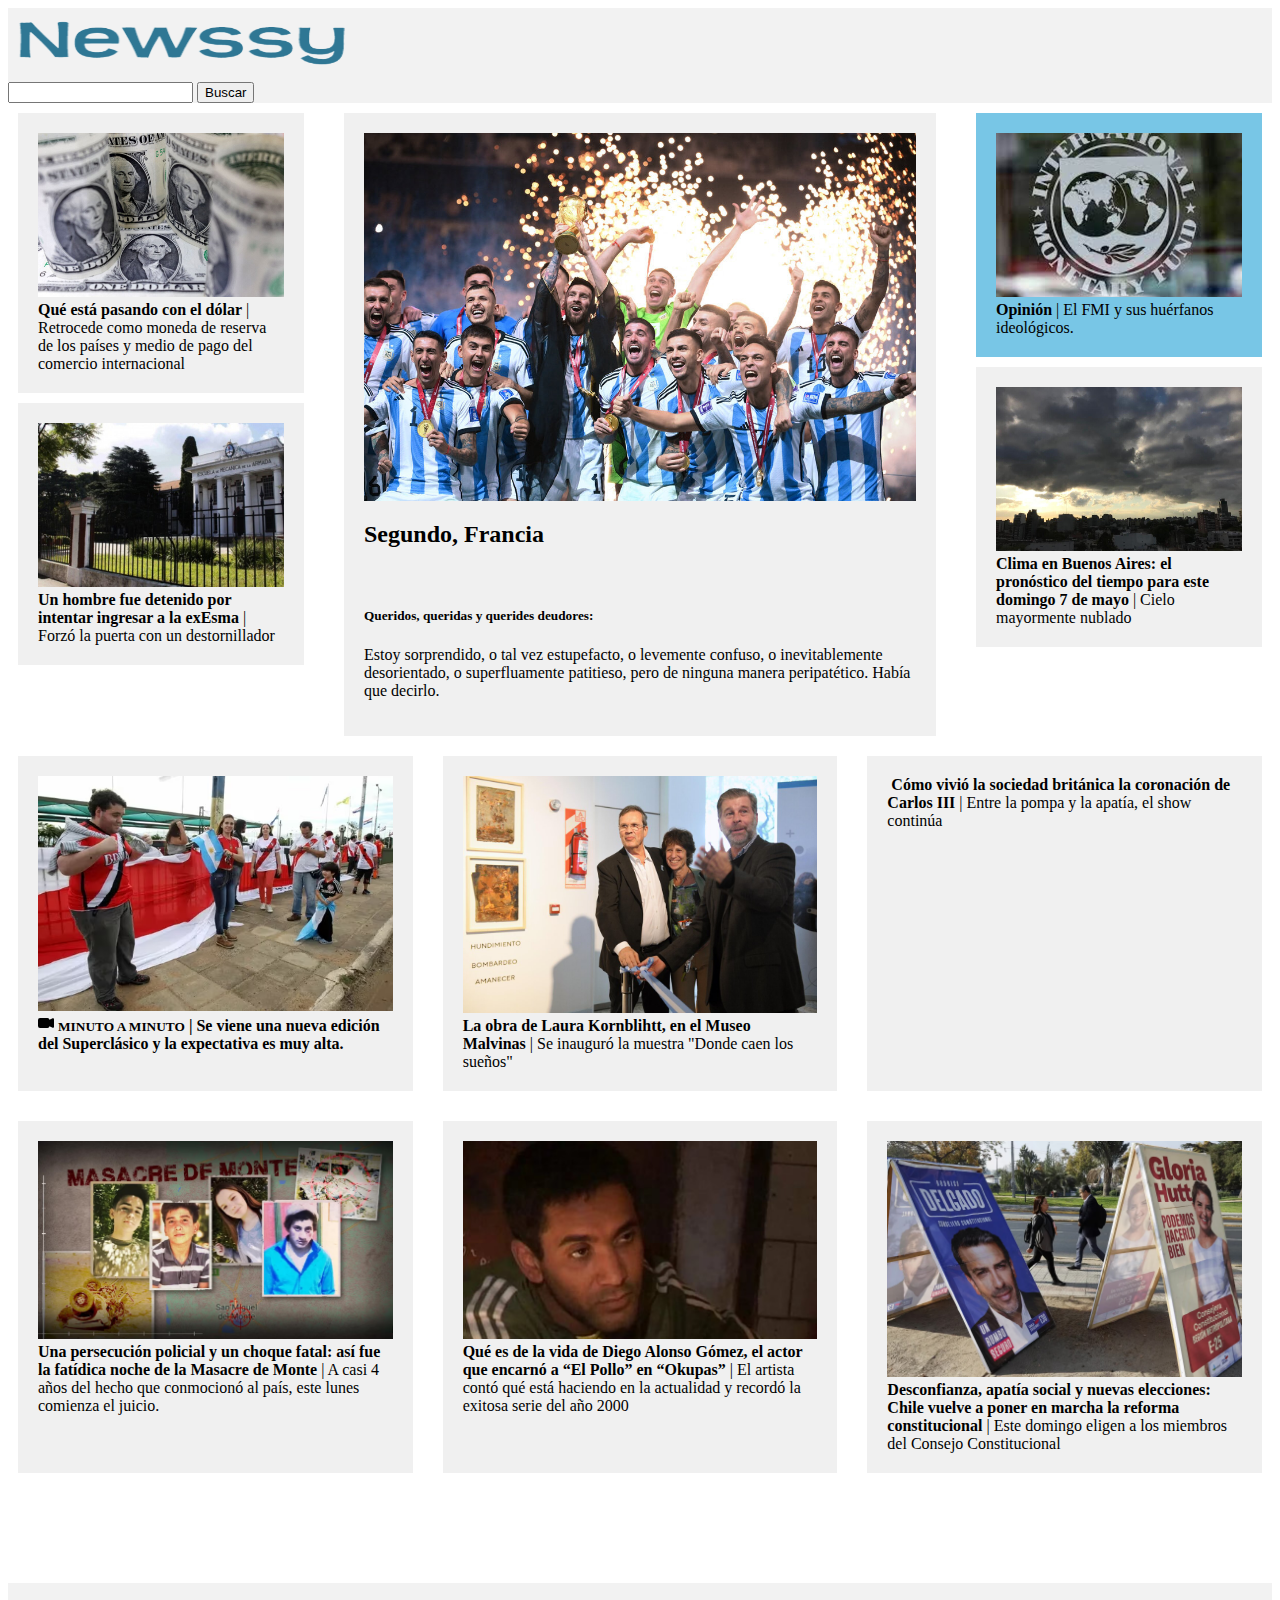
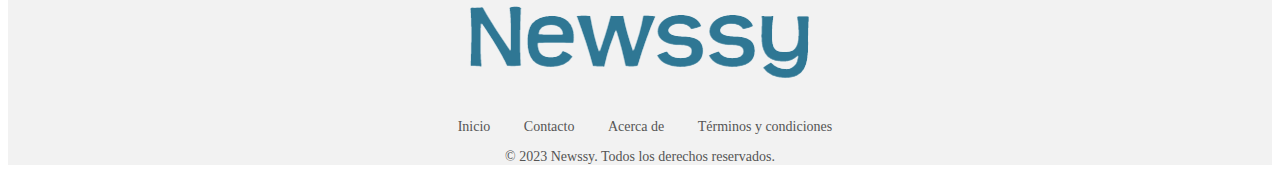
==== commit 5e748e5a: "listo" ====
--- a/index.html
+++ b/index.html
@@ -4,18 +4,18 @@
 <head>
     <link rel="stylesheet" href="estilos.css">
     <link href="https://cdn.jsdelivr.net/npm/bootstrap@5.3.0-alpha3/dist/css/bootstrap.min.css" rel="stylesheet"
-        integrity="sha384-KK94CHFLLe+nY2dmCWGMq91rCGa5gtU4mk92HdvYe+M/SXH301p5ILy+dN9+nJOZ" crossorigin="anonymous">
-
+    integrity="sha384-KK94CHFLLe+nY2dmCWGMq91rCGa5gtU4mk92HdvYe+M/SXH301p5ILy+dN9+nJOZ" crossorigin="anonymous">
+    <link rel="icon" href="imagenes/icono.png">
     <meta charset="UTF-8">
     <meta http-equiv="X-UA-Compatible" content="IE=edge">
     <meta name="viewport" content="width=device-width, initial-scale=1.0">
-    <title>Inicio Newssy</title>
+    <title>Inicio - Newssy</title>
+    
 </head>
 
 <body>
 
     <head>
-
         <nav class="navbar" style="background-color: #f2f2f2;">
             <div class="container-fluid">
                 <a class="navbar-brand" href="index.html">
@@ -31,13 +31,8 @@
     </head>
 
     <main>
-
-
-
-
         <div id="contenedor">
-
-            <div>
+            <section>
                 <article id="noticia">
                     <picture>
                         <img id="img" src="imagenes/dolar.jpg" alt="">
@@ -54,11 +49,9 @@
                     <strong>Un hombre fue detenido por intentar ingresar a la exEsma</strong>
                     <span> | Forzó la puerta con un destornillador</span>
                 </article>
+            </section>
 
-
-            </div>
-
-            <div id="noticia-medio">
+            <section id="noticia-medio">
                 <a href="noticia.html">
                     <article id="noticia">
                         <picture id="picture">
@@ -68,14 +61,13 @@
                         <br>
                         <h5><b>Queridos, queridas y querides deudores:</b></h5>
                         <p>Estoy sorprendido, o tal vez estupefacto, o levemente confuso, o inevitablemente
-                            desorientado, o superfluamente patitieso, pero de ninguna manera peripatético. Había que
-                            decirlo.</p>
+                        desorientado, o superfluamente patitieso, pero de ninguna manera peripatético. Había que
+                        decirlo.</p>
                     </article>
                 </a>
-            </div>
+            </section>
 
-
-            <div>
+            <section>
                 <article id="noticia-opinion">
                     <picture>
                         <img id="img" src="imagenes/fmi.jpg" alt="">
@@ -91,15 +83,10 @@
                     <strong>Clima en Buenos Aires: el pronóstico del tiempo para este domingo 7 de mayo </strong>
                     <span> | Cielo mayormente nublado</span>
                 </article>
-
-
-            </div>
-
-
+            </section>
         </div>
 
         <div id="noticias-abajo">
-
             <article id="noticia">
                 <picture>
                     <img id="img" src="imagenes/superclasico.avif" alt="">
@@ -107,14 +94,12 @@
                 <span id="blink">
                     <svg xmlns="http://www.w3.org/2000/svg" width="16" height="16" fill="currentColor"
                         class="bi bi-camera-video-fill" viewBox="0 0 16 16">
-                        <path fill-rule="evenodd"
-                            d="M0 5a2 2 0 0 1 2-2h7.5a2 2 0 0 1 1.983 1.738l3.11-1.382A1 1 0 0 1 16 4.269v7.462a1 1 0 0 1-1.406.913l-3.111-1.382A2 2 0 0 1 9.5 13H2a2 2 0 0 1-2-2V5z" />
+                        <path fill-rule="evenodd" d="M0 5a2 2 0 0 1 2-2h7.5a2 2 0 0 1 1.983 1.738l3.11-1.382A1 1 0 0 1 16 4.269v7.462a1 1 0 0 1-1.406.913l-3.111-1.382A2 2 0 0 1 9.5 13H2a2 2 0 0 1-2-2V5z" />
                     </svg>
                     <small><b>MINUTO A MINUTO</b></small>
                 </span>
                 <strong> | Se viene una nueva edición del Superclásico y la expectativa es muy alta.</strong>
             </article>
-
 
             <article id="noticia">
                 <picture>
@@ -123,7 +108,6 @@
                 <strong>La obra de Laura Kornblihtt, en el Museo Malvinas</strong>
                 <span> | Se inauguró la muestra "Donde caen los sueños"</span>
             </article>
-
 
             <article id="noticia">
                 <picture>
@@ -137,8 +121,7 @@
                 <picture>
                     <img id="img" src="imagenes/monte.avif" alt="">
                 </picture>
-                <strong>Una persecución policial y un choque fatal: así fue la fatídica noche de la Masacre de
-                    Monte</strong>
+                <strong>Una persecución policial y un choque fatal: así fue la fatídica noche de la Masacre de Monte</strong>
                 <span> | A casi 4 años del hecho que conmocionó al país, este lunes comienza el juicio.</span>
             </article>
 
@@ -147,56 +130,42 @@
                     <img id="img" src="imagenes/okupas.avif" alt="">
                 </picture>
                 <strong>Qué es de la vida de Diego Alonso Gómez, el actor que encarnó a “El Pollo” en “Okupas”</strong>
-                <span> | El artista contó qué está haciendo en la actualidad y recordó la exitosa serie del año
-                    2000</span>
+                <span> | El artista contó qué está haciendo en la actualidad y recordó la exitosa serie del año 2000</span>
             </article>
 
             <article id="noticia">
                 <picture>
                     <img id="img" src="imagenes/chile.avif" alt="">
                 </picture>
-                <strong>Desconfianza, apatía social y nuevas elecciones: Chile vuelve a poner en marcha la reforma
-                    constitucional</strong>
+                <strong>Desconfianza, apatía social y nuevas elecciones: Chile vuelve a poner en marcha la reforma constitucional</strong>
                 <span> | Este domingo eligen a los miembros del Consejo Constitucional </span>
             </article>
-
         </div>
-
-
-
 
     </main>
 
-    <footer id="footer">
-
-
-              <picture id="footer-titulo">
+    <footer>
+        <div id="footer">
+            <picture id="footer-titulo">
                 <a href="index.html">
-                <img  src="imagenes/titulo.png" alt=""></a>
+                    <img src="imagenes/titulo.png" alt="">
+                </a>
             </picture>
-    
-
-       
-
-        <div id="footer-div">
-
-          
-
-            <nav id="footer-nav">
-                <ul>
-                  <li><a href="">Inicio</a></li>
-                  <li><a href="">Contacto</a></li>
-                  <li><a href="">Acerca de</a></li>
-                  <li><a href="">Términos y condiciones</a></li>
-                </ul>
-              </nav>
-            <p>&copy; 2023 Newssy. Todos los derechos reservados.</p>
-
-
+        
+            <section id="footer-contenedor">
+                <nav id="footer-nav">
+                    <ul>
+                      <li><a href="index.html">Inicio</a></li>
+                      <li><a href="">Contacto</a></li>
+                      <li><a href="">Acerca de</a></li>
+                      <li><a href="">Términos y condiciones</a></li>
+                    </ul>
+                  </nav>
+                <p>&copy; 2023 Newssy. Todos los derechos reservados.</p>
+            </section>
         </div>
 
     </footer>
 
 </body>
-
 </html>--- a/estilos.css
+++ b/estilos.css
@@ -10,7 +10,7 @@
     animation: blink 1s linear infinite;
 }
 
-@keyframes blink {  
+@keyframes blink{  
     0% { color: red; }
     100% { color: #f0f0f0; }
   }
@@ -27,21 +27,20 @@
 
 #footer{
     background-color: #f2f2f2;
-
     color: #555;
 }
 
-#footer-div{
+#footer-contenedor{
     font-size: 14px;
     text-align: center;
 }
 
-#footer-nav a {
+#footer-nav a{
     text-decoration: none;
     color: #555;
 }
 
-#footer-nav ul li {
+#footer-nav ul li{
     display: inline-block;
     margin-right: 30px;
 }
@@ -71,7 +70,6 @@
     display: grid;
     grid-template-columns: 2fr 1fr;
     grid-gap: 20px;
-    margin-bottom: 200px;
 }
 
 #noticia{
@@ -80,22 +78,11 @@
     margin: 10px;
 }
 
-#noticias-abajo {
+#noticias-abajo{
     display: grid;
     grid-template-columns: repeat(3, 1fr);
     grid-gap: 10px;
     margin-bottom: 100px;
-}
-
-#noticia-medio a{
-    color: rgb(0, 0, 0);
-    text-decoration:none;
-}
-
-#noticia-grande{   
-    height: 350px;
-    background-color: #a81c1c;
-    overflow: auto;
 }
 
 #noticia-medio{
@@ -104,17 +91,16 @@
     grid-row: 1 / 3;
 }
 
+#noticia-medio a{
+    color: rgb(0, 0, 0);
+    text-decoration:none;
+}
+
 #noticia-opinion{
-    background-color: #98e0dd;
+    background-color: #78c6e6;
     padding: 20px;
     margin: 10px;
 }
-
-#noticia-pag{
-    max-width: 850px;
-    max-height: 850px;
-
-} 
 
 #p{
     display: flex;
@@ -129,11 +115,9 @@
     font-size: 500px;
 }
 
-
 #texto{
     font-family: Arial, Helvetica, sans-serif;
 }
-
 
 #vivo{
     animation: blinker 1.5s cubic-bezier(.5, 0, 1, 1) infinite alternate;  
